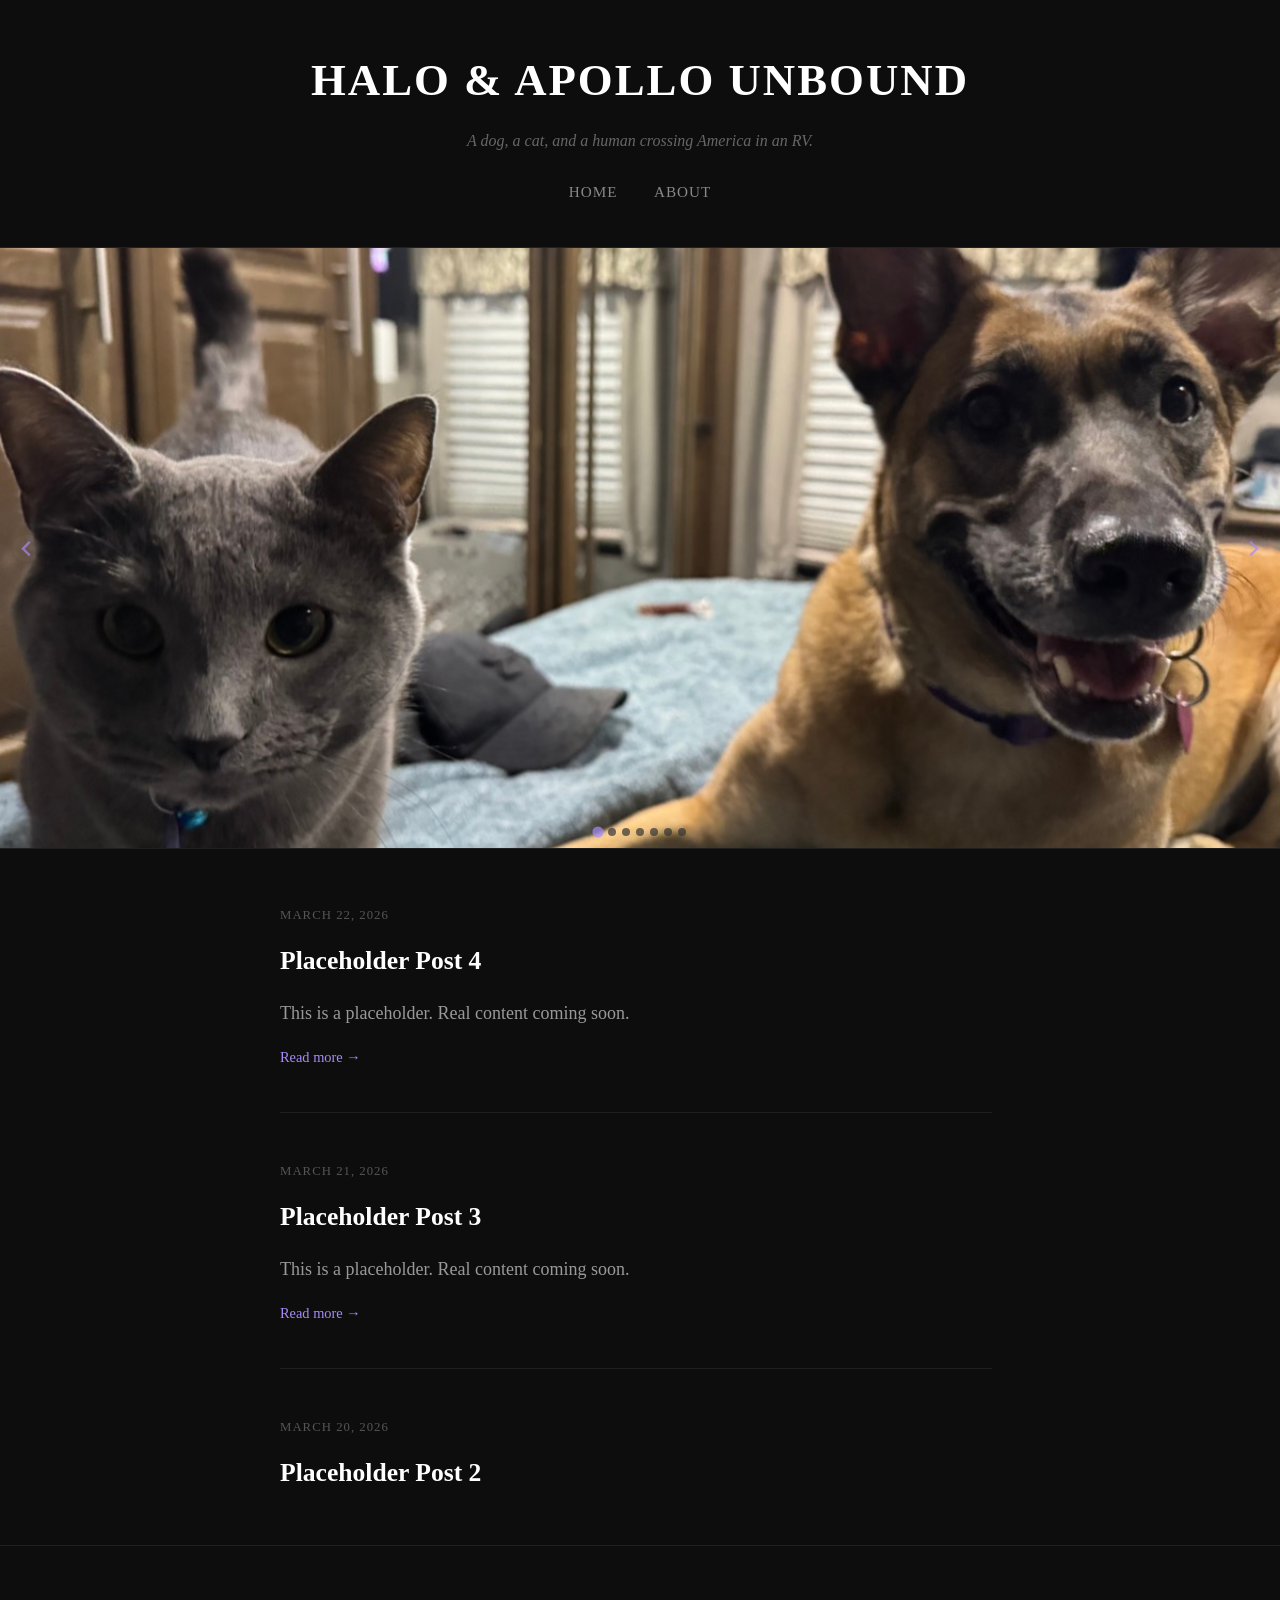
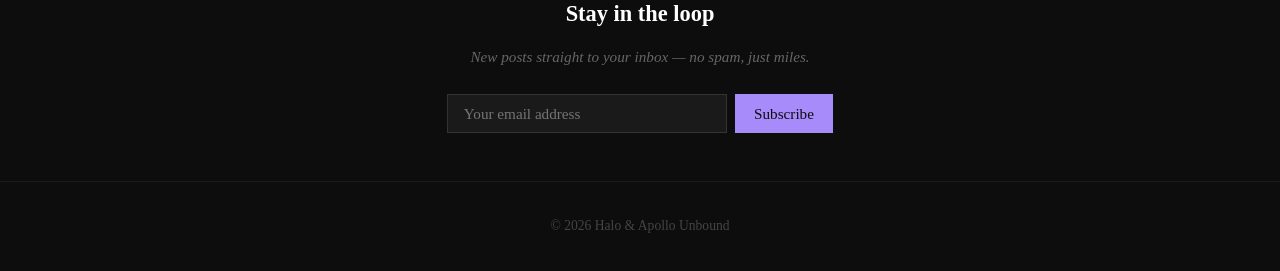
==== index.html @ 851cdb03 "Force subscribe form styles to override Buttondown CSS Co-Authored-By: Claude Sonnet 4.6 <noreply@an" ====
<!DOCTYPE html>
<html lang="en">
<head>
    <meta charset="UTF-8">
    <meta name="viewport" content="width=device-width, initial-scale=1.0">
    <title>Halo &amp; Apollo Unbound</title>
    <link rel="stylesheet" href="assets/css/style.css">
    <link rel="stylesheet" href="https://cdn.jsdelivr.net/npm/@splidejs/splide@4/dist/css/splide.min.css">
</head>
<body>

    <header>
        <div class="header-inner">
            <h1>Halo &amp; Apollo Unbound</h1>
            <p class="tagline">A dog, a cat, and a human crossing America in an RV.</p>
            <nav>
                <a href="index.html">Home</a>
                <a href="about.html">About</a>
            </nav>
        </div>
    </header>

    <section class="carousel-section">
        <div id="photo-carousel" class="splide">
            <div class="splide__track">
                <ul class="splide__list">
                    <li class="splide__slide zoom"><img src="assets/images/IMG_7715.jpeg" alt="Halo and Apollo on the road"></li>
                    <li class="splide__slide zoom"><img src="assets/images/IMG_7797.jpeg" alt="Halo and Apollo on the road"></li>
                    <li class="splide__slide zoom"><img src="assets/images/IMG_9609.jpeg" alt="Halo and Apollo on the road"></li>
                    <li class="splide__slide"><img src="assets/images/IMG_3210.jpeg" alt="Halo and Apollo on the road"></li>
                    <li class="splide__slide"><img src="assets/images/IMG_6826.jpeg" alt="Halo and Apollo on the road"></li>
                    <li class="splide__slide zoom"><img src="assets/images/IMG_7909.jpeg" alt="Halo and Apollo on the road"></li>
                    <li class="splide__slide"><img src="assets/images/IMG_7799.jpeg" alt="Halo and Apollo on the road"></li>
                </ul>
            </div>
        </div>
    </section>

    <main>
        <div class="container">
          <div class="posts-scroll">

            <!-- Post 4 -->
            <article class="post-card">
                <span class="post-date">March 22, 2026</span>
                <h2><a href="posts/post4.html">Placeholder Post 4</a></h2>
                <p>This is a placeholder. Real content coming soon.</p>
                <a href="posts/post4.html" class="read-more">Read more &rarr;</a>
            </article>

            <!-- Post 3 -->
            <article class="post-card">
                <span class="post-date">March 21, 2026</span>
                <h2><a href="posts/post3.html">Placeholder Post 3</a></h2>
                <p>This is a placeholder. Real content coming soon.</p>
                <a href="posts/post3.html" class="read-more">Read more &rarr;</a>
            </article>

            <!-- Post 2 -->
            <article class="post-card">
                <span class="post-date">March 20, 2026</span>
                <h2><a href="posts/post2.html">Placeholder Post 2</a></h2>
                <p>This is a placeholder. Real content coming soon.</p>
                <a href="posts/post2.html" class="read-more">Read more &rarr;</a>
            </article>

            <!-- Example Post 1 -->
            <article class="post-card">
                <span class="post-date">March 19, 2026</span>
                <h2><a href="posts/post1.html">The Beginning</a></h2>
                <p>Every story has to start somewhere. This is mine — a place to put thoughts, experiences, and whatever else feels worth writing down.</p>
                <a href="posts/post1.html" class="read-more">Read more &rarr;</a>
            </article>

          </div>
        </div>
    </main>

    <section class="subscribe-section">
        <div class="container">
            <h3>Stay in the loop</h3>
            <p>New posts straight to your inbox — no spam, just miles.</p>
            <form
                action="https://buttondown.com/api/emails/embed-subscribe/HaloAndApolloUnbound"
                method="post"
                class="embeddable-buttondown-form subscribe-form"
            >
                <input type="email" name="email" id="bd-email" placeholder="Your email address" />
                <input type="submit" value="Subscribe" />
            </form>
        </div>
    </section>

    <footer>
        <p>&copy; 2026 Halo &amp; Apollo Unbound</p>
    </footer>

    <script src="https://cdn.jsdelivr.net/npm/@splidejs/splide@4/dist/js/splide.min.js"></script>
    <script>
        new Splide('#photo-carousel', {
            type: 'loop',
            perPage: 1,
            autoplay: true,
            interval: 4000,
            pauseOnHover: true,
            arrows: true,
            pagination: true,
        }).mount();
    </script>
</body>
</html>
---- assets/css/style.css ----
/* === RESET === */
* {
    margin: 0;
    padding: 0;
    box-sizing: border-box;
}

/* === BASE === */
body {
    background-color: #0d0d0d;
    color: #d4d4d4;
    font-family: 'Georgia', serif;
    font-size: 18px;
    line-height: 1.8;
    min-height: 100vh;
    display: flex;
    flex-direction: column;
}

a {
    color: #a78bfa;
    text-decoration: none;
}

a:hover {
    color: #c4b5fd;
}

/* === HEADER === */
header {
    border-bottom: 1px solid #222;
    padding: 2.5rem 1rem;
    text-align: center;
}

.header-inner {
    max-width: 720px;
    margin: 0 auto;
}

header h1 {
    font-size: 2.8rem;
    color: #ffffff;
    letter-spacing: 2px;
    text-transform: uppercase;
}

.tagline {
    color: #666;
    font-style: italic;
    margin-top: 0.4rem;
    font-size: 1rem;
}

nav {
    margin-top: 1.2rem;
}

nav a {
    margin: 0 1rem;
    font-size: 0.95rem;
    text-transform: uppercase;
    letter-spacing: 1px;
    color: #888;
}

nav a:hover {
    color: #a78bfa;
}

/* === CAROUSEL === */
.carousel-section {
    width: 100%;
    background-color: #0a0a0a;
    border-bottom: 1px solid #1f1f1f;
}

#photo-carousel .splide__slide {
    height: 56.25vw;
    max-height: 600px;
    overflow: hidden;
}

#photo-carousel .splide__slide img {
    width: 100%;
    height: 100%;
    object-fit: contain;
    display: block;
}

#photo-carousel .splide__slide.zoom img {
    object-fit: cover;
}

.carousel-placeholder {
    aspect-ratio: 16 / 9;
    background-color: #1a1a1a;
    display: flex;
    align-items: center;
    justify-content: center;
    color: #333;
    font-size: 0.9rem;
    letter-spacing: 1px;
    text-transform: uppercase;
}

#photo-carousel .splide__arrow {
    background: rgba(255, 255, 255, 0.05);
}

#photo-carousel .splide__arrow svg {
    fill: #a78bfa;
}

#photo-carousel .splide__arrow:hover {
    background: rgba(167, 139, 250, 0.15);
}

#photo-carousel .splide__pagination__page {
    background: #333;
}

#photo-carousel .splide__pagination__page.is-active {
    background: #a78bfa;
}

/* === MAIN === */
main {
    flex: 1;
    padding: 3rem 1rem;
}

.container {
    max-width: 720px;
    margin: 0 auto;
}

.posts-scroll {
    max-height: 600px;
    overflow-y: auto;
    padding-right: 0.5rem;
}

.posts-scroll::-webkit-scrollbar {
    width: 4px;
}

.posts-scroll::-webkit-scrollbar-track {
    background: #1a1a1a;
}

.posts-scroll::-webkit-scrollbar-thumb {
    background: #333;
}

.posts-scroll::-webkit-scrollbar-thumb:hover {
    background: #a78bfa;
}

/* === POST CARD (index) === */
.post-card {
    border-bottom: 1px solid #1f1f1f;
    padding-bottom: 2.5rem;
    margin-bottom: 2.5rem;
}

.post-date {
    font-size: 0.8rem;
    color: #555;
    text-transform: uppercase;
    letter-spacing: 1px;
}

.post-card h2 {
    margin-top: 0.5rem;
    font-size: 1.6rem;
    color: #ffffff;
}

.post-card h2 a {
    color: #ffffff;
}

.post-card h2 a:hover {
    color: #a78bfa;
}

.post-card p {
    margin-top: 0.8rem;
    color: #999;
}

.read-more {
    display: inline-block;
    margin-top: 1rem;
    font-size: 0.9rem;
    color: #a78bfa;
}

/* === FULL POST === */
.post-full {
    max-width: 720px;
}

.post-full h2 {
    font-size: 2rem;
    color: #ffffff;
    margin-top: 0.5rem;
    margin-bottom: 1.5rem;
}

.post-full p {
    margin-bottom: 1.2rem;
    color: #bbb;
}

/* === SUBSCRIBE === */
.subscribe-section {
    border-top: 1px solid #1f1f1f;
    padding: 3rem 1rem;
    text-align: center;
}

.subscribe-section h3 {
    font-size: 1.4rem;
    color: #ffffff;
    margin-bottom: 0.5rem;
}

.subscribe-section p {
    color: #666;
    font-size: 0.95rem;
    margin-bottom: 1.5rem;
    font-style: italic;
}

.subscribe-form {
    display: flex !important;
    justify-content: center !important;
    gap: 0.5rem !important;
    flex-wrap: wrap !important;
}

.subscribe-form input[type="email"] {
    background: #1a1a1a !important;
    border: 1px solid #333 !important;
    color: #d4d4d4 !important;
    padding: 0.6rem 1rem !important;
    font-size: 0.95rem !important;
    font-family: 'Georgia', serif !important;
    width: 280px !important;
    outline: none !important;
    border-radius: 0 !important;
    box-shadow: none !important;
}

.subscribe-form input[type="email"]:focus {
    border-color: #a78bfa !important;
}

.subscribe-form input[type="submit"] {
    background: #a78bfa !important;
    color: #0d0d0d !important;
    border: none !important;
    padding: 0.6rem 1.2rem !important;
    font-size: 0.95rem !important;
    font-family: 'Georgia', serif !important;
    cursor: pointer !important;
    border-radius: 0 !important;
    box-shadow: none !important;
}

.subscribe-form input[type="submit"]:hover {
    background: #c4b5fd !important;
}

/* === FOOTER === */
footer {
    text-align: center;
    padding: 2rem 1rem;
    border-top: 1px solid #1a1a1a;
    color: #444;
    font-size: 0.85rem;
}
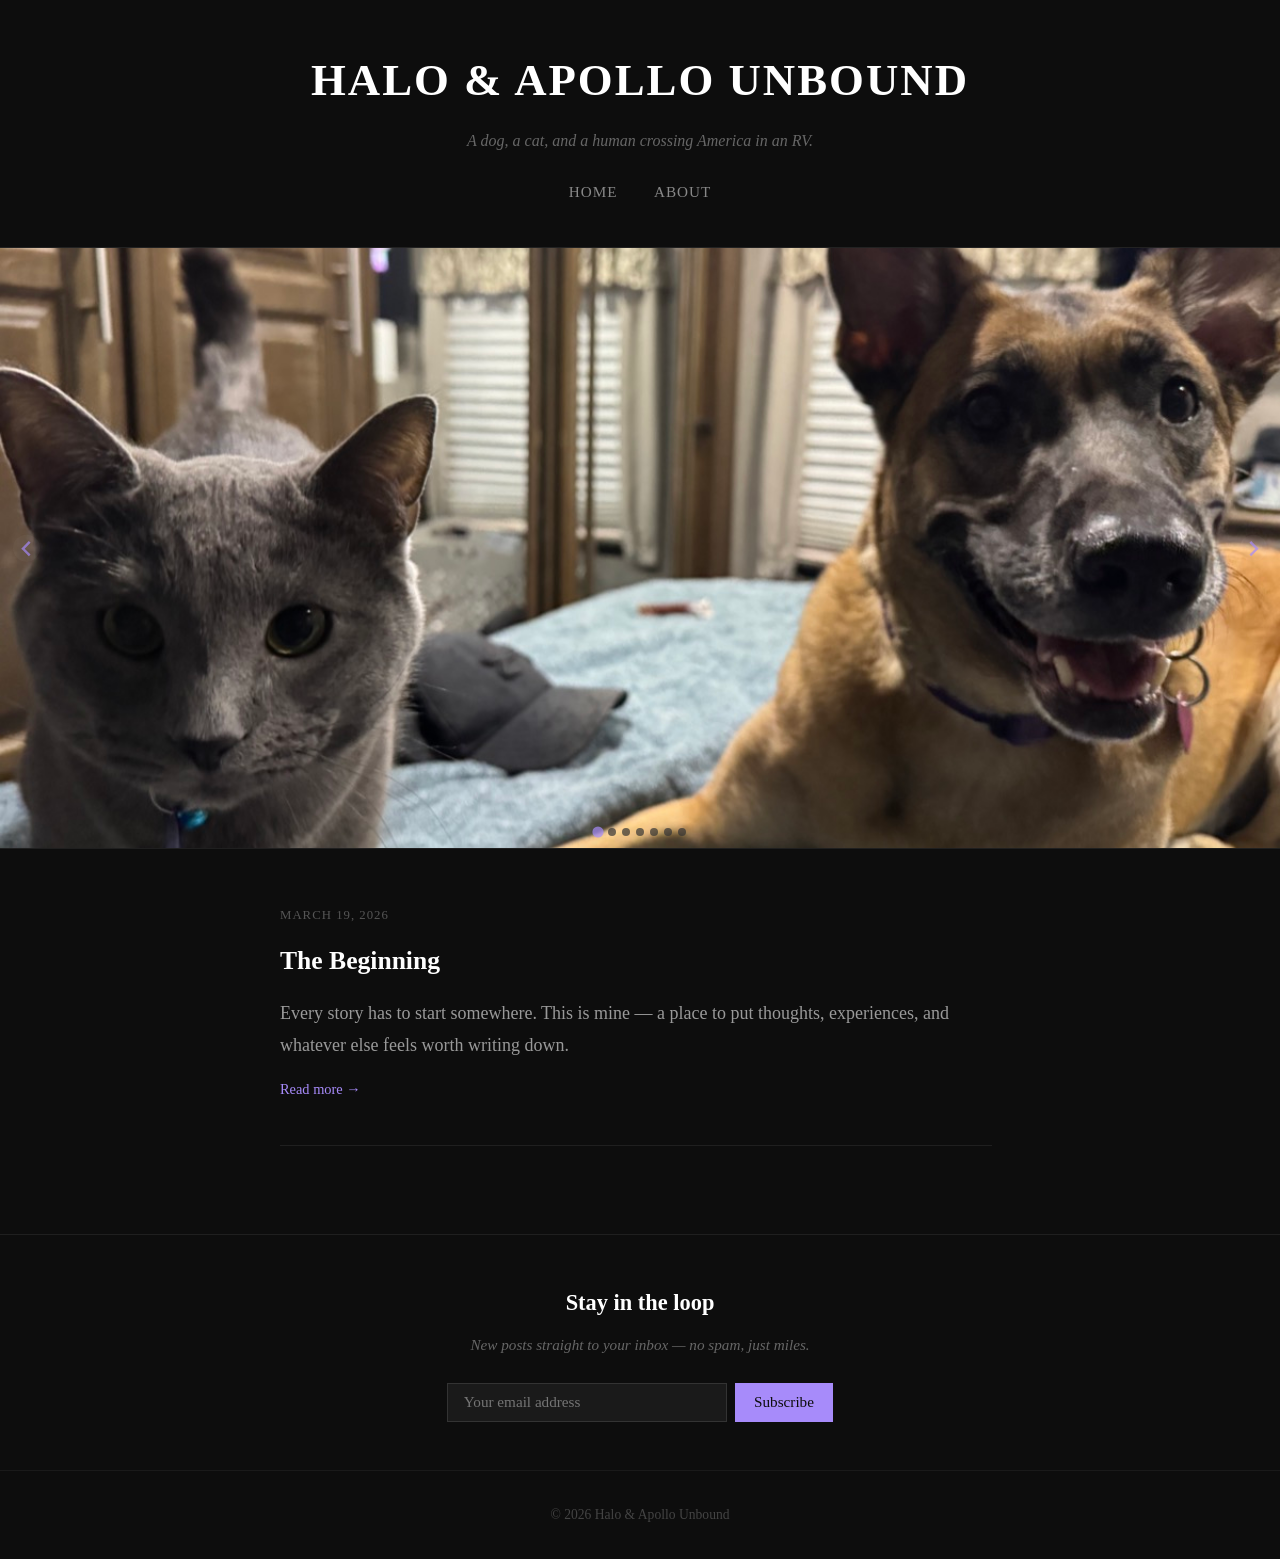
==== commit 604466ad: "Remove placeholder posts Co-Authored-By: Claude Sonnet 4.6 <noreply@anthropic.com>" ====
--- a/index.html
+++ b/index.html
@@ -39,30 +39,6 @@
     <main>
         <div class="container">
           <div class="posts-scroll">
-
-            <!-- Post 4 -->
-            <article class="post-card">
-                <span class="post-date">March 22, 2026</span>
-                <h2><a href="posts/post4.html">Placeholder Post 4</a></h2>
-                <p>This is a placeholder. Real content coming soon.</p>
-                <a href="posts/post4.html" class="read-more">Read more &rarr;</a>
-            </article>
-
-            <!-- Post 3 -->
-            <article class="post-card">
-                <span class="post-date">March 21, 2026</span>
-                <h2><a href="posts/post3.html">Placeholder Post 3</a></h2>
-                <p>This is a placeholder. Real content coming soon.</p>
-                <a href="posts/post3.html" class="read-more">Read more &rarr;</a>
-            </article>
-
-            <!-- Post 2 -->
-            <article class="post-card">
-                <span class="post-date">March 20, 2026</span>
-                <h2><a href="posts/post2.html">Placeholder Post 2</a></h2>
-                <p>This is a placeholder. Real content coming soon.</p>
-                <a href="posts/post2.html" class="read-more">Read more &rarr;</a>
-            </article>
 
             <!-- Example Post 1 -->
             <article class="post-card">
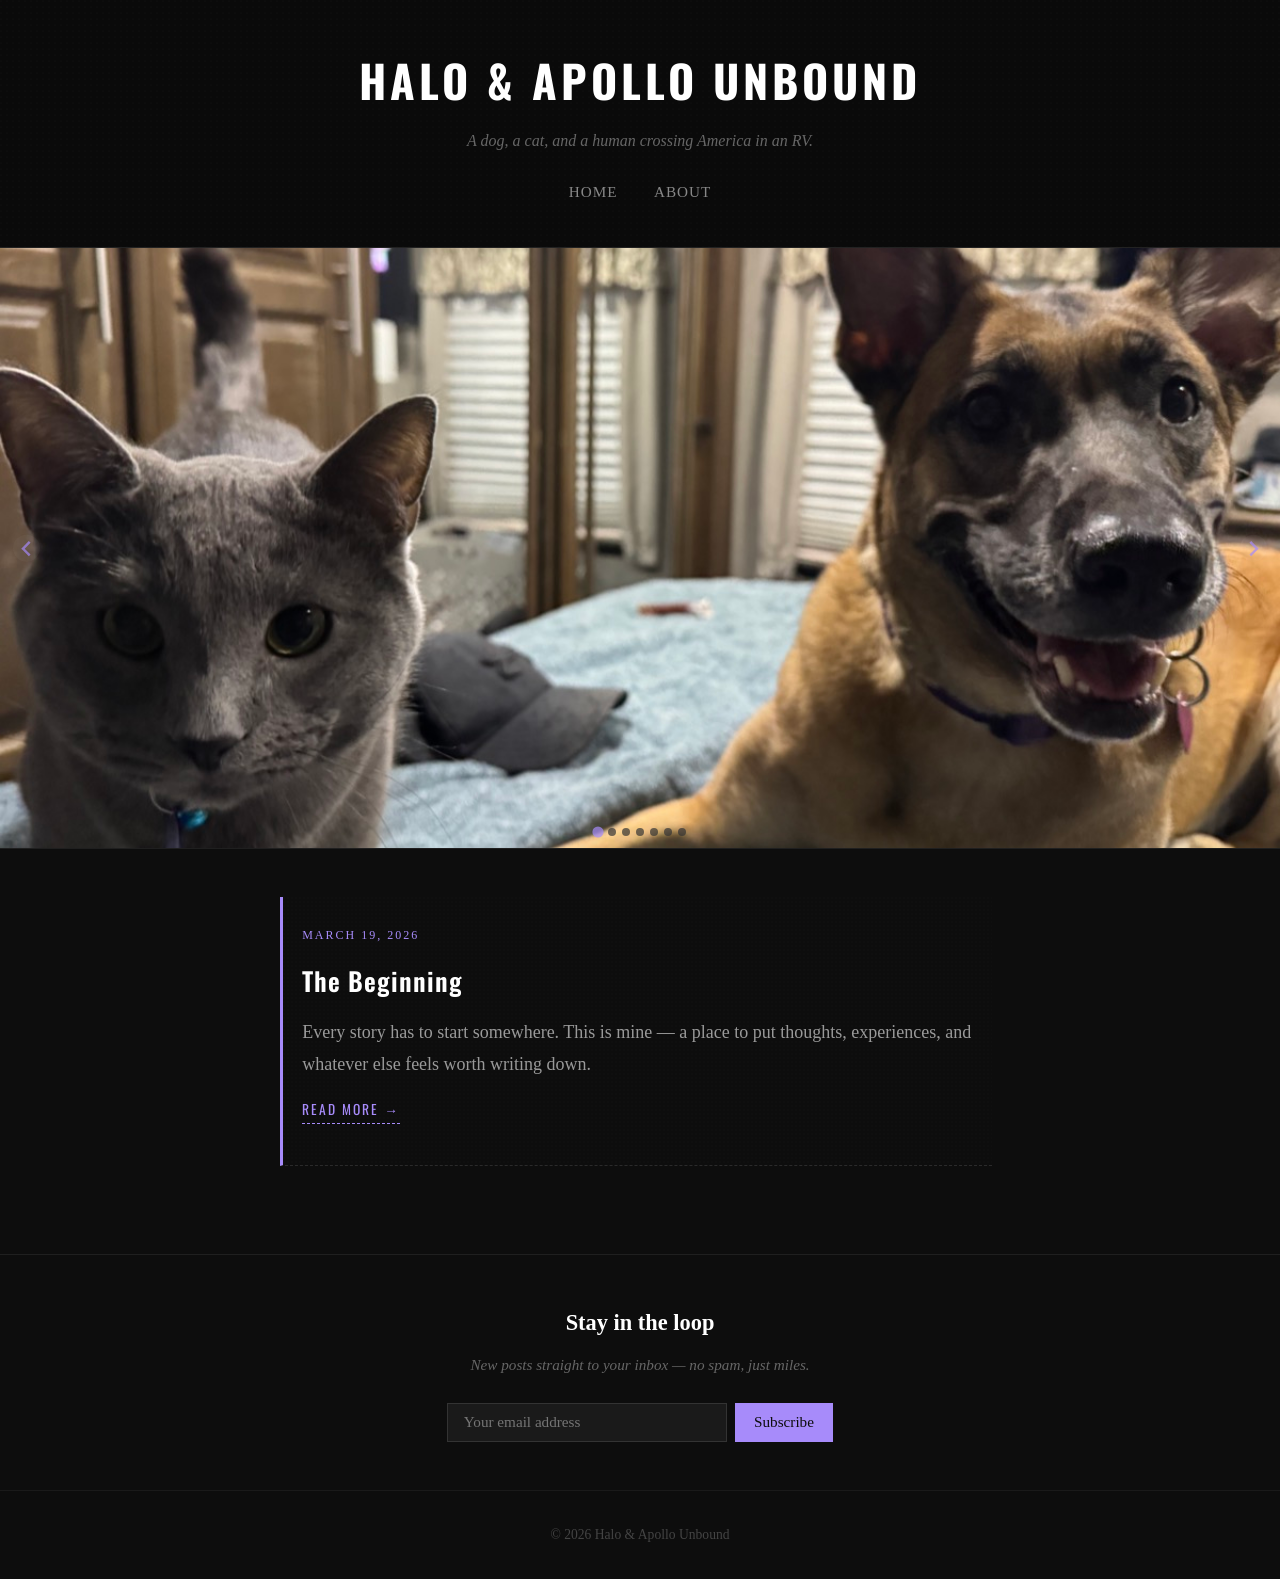
==== commit 50c73ee4: "Add adventure styling: Oswald font, header texture, dashed dividers, styled read more Co-Authored-By" ====
--- a/index.html
+++ b/index.html
@@ -5,6 +5,8 @@
     <meta name="viewport" content="width=device-width, initial-scale=1.0">
     <title>Halo &amp; Apollo Unbound</title>
     <link rel="stylesheet" href="assets/css/style.css">
+    <link rel="preconnect" href="https://fonts.googleapis.com">
+    <link href="https://fonts.googleapis.com/css2?family=Oswald:wght@400;600;700&display=swap" rel="stylesheet">
     <link rel="stylesheet" href="https://cdn.jsdelivr.net/npm/@splidejs/splide@4/dist/css/splide.min.css">
 </head>
 <body>
--- a/assets/css/style.css
+++ b/assets/css/style.css
@@ -31,6 +31,8 @@
     border-bottom: 1px solid #222;
     padding: 2.5rem 1rem;
     text-align: center;
+    background: linear-gradient(180deg, #0a0a0a 0%, #0d0d0d 100%);
+    background-image: url("data:image/svg+xml,%3Csvg xmlns='http://www.w3.org/2000/svg' width='6' height='6'%3E%3Crect width='6' height='6' fill='%230a0a0a'/%3E%3Ccircle cx='1' cy='1' r='0.6' fill='%23121212'/%3E%3C/svg%3E");
 }
 
 .header-inner {
@@ -41,8 +43,10 @@
 header h1 {
     font-size: 2.8rem;
     color: #ffffff;
-    letter-spacing: 2px;
-    text-transform: uppercase;
+    letter-spacing: 4px;
+    text-transform: uppercase;
+    font-family: 'Oswald', sans-serif;
+    font-weight: 700;
 }
 
 .tagline {
@@ -159,22 +163,37 @@
 
 /* === POST CARD (index) === */
 .post-card {
-    border-bottom: 1px solid #1f1f1f;
+    border-bottom: 1px dashed #2a2a2a;
     padding-bottom: 2.5rem;
     margin-bottom: 2.5rem;
+    padding-left: 1.2rem;
+    border-left: 3px solid #a78bfa;
+    background: linear-gradient(135deg, #111111 0%, #0d0d0d 100%);
+    background-image: url("data:image/svg+xml,%3Csvg xmlns='http://www.w3.org/2000/svg' width='4' height='4'%3E%3Crect width='4' height='4' fill='%230d0d0d'/%3E%3Ccircle cx='1' cy='1' r='0.5' fill='%23161616'/%3E%3C/svg%3E");
+    padding-top: 1.2rem;
+    padding-right: 1rem;
+    transition: border-left-color 0.2s ease;
+}
+
+.post-card:hover {
+    border-left-color: #c4b5fd;
 }
 
 .post-date {
-    font-size: 0.8rem;
-    color: #555;
-    text-transform: uppercase;
-    letter-spacing: 1px;
+    font-size: 0.75rem;
+    color: #a78bfa;
+    text-transform: uppercase;
+    letter-spacing: 2px;
+    font-style: normal;
 }
 
 .post-card h2 {
     margin-top: 0.5rem;
     font-size: 1.6rem;
     color: #ffffff;
+    font-family: 'Oswald', sans-serif;
+    font-weight: 600;
+    letter-spacing: 1px;
 }
 
 .post-card h2 a {
@@ -193,8 +212,18 @@
 .read-more {
     display: inline-block;
     margin-top: 1rem;
-    font-size: 0.9rem;
-    color: #a78bfa;
+    font-size: 0.85rem;
+    color: #a78bfa;
+    text-transform: uppercase;
+    letter-spacing: 2px;
+    font-family: 'Oswald', sans-serif;
+    border-bottom: 1px dashed #a78bfa;
+    padding-bottom: 2px;
+}
+
+.read-more:hover {
+    color: #c4b5fd;
+    border-bottom-color: #c4b5fd;
 }
 
 /* === FULL POST === */
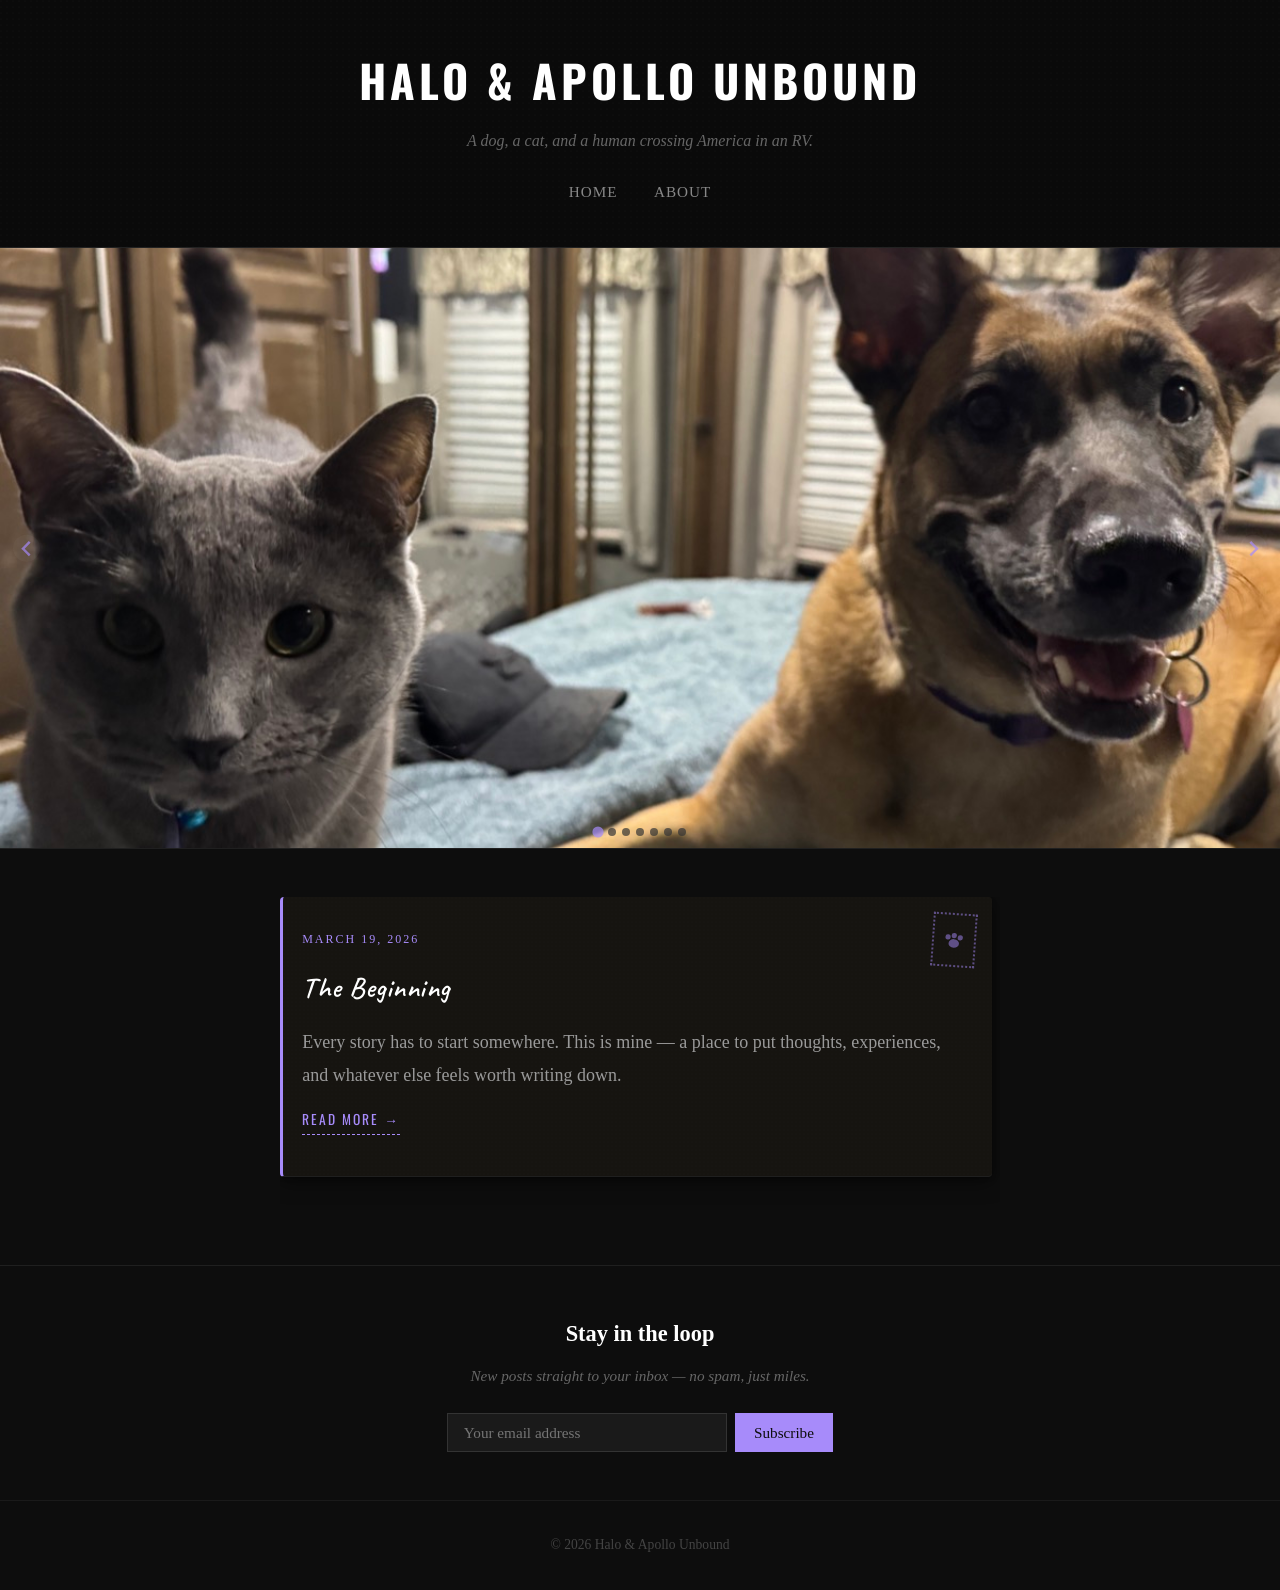
==== commit c49d7c7c: "Add postcard styling with stamp, shadow, handwritten font Co-Authored-By: Claude Sonnet 4.6 <noreply" ====
--- a/index.html
+++ b/index.html
@@ -4,9 +4,11 @@
     <meta charset="UTF-8">
     <meta name="viewport" content="width=device-width, initial-scale=1.0">
     <title>Halo &amp; Apollo Unbound</title>
+    <link rel="icon" type="image/svg+xml" href="assets/favicon.svg?v=2">
+    <link rel="shortcut icon" href="assets/favicon.svg?v=2">
     <link rel="stylesheet" href="assets/css/style.css">
     <link rel="preconnect" href="https://fonts.googleapis.com">
-    <link href="https://fonts.googleapis.com/css2?family=Oswald:wght@400;600;700&display=swap" rel="stylesheet">
+    <link href="https://fonts.googleapis.com/css2?family=Oswald:wght@400;600;700&family=Caveat:wght@600&display=swap" rel="stylesheet">
     <link rel="stylesheet" href="https://cdn.jsdelivr.net/npm/@splidejs/splide@4/dist/css/splide.min.css">
 </head>
 <body>
@@ -44,6 +46,7 @@
 
             <!-- Example Post 1 -->
             <article class="post-card">
+                <a href="posts/post1.html" class="post-stamp"></a>
                 <span class="post-date">March 19, 2026</span>
                 <h2><a href="posts/post1.html">The Beginning</a></h2>
                 <p>Every story has to start somewhere. This is mine — a place to put thoughts, experiences, and whatever else feels worth writing down.</p>
--- a/assets/css/style.css
+++ b/assets/css/style.css
@@ -161,22 +161,78 @@
     background: #a78bfa;
 }
 
+/* === PAGE TRANSITION === */
+body {
+    animation: fadeIn 0.4s ease;
+}
+
+/* === ANIMATIONS === */
+@keyframes fadeSlideUp {
+    from {
+        opacity: 0;
+        transform: translateY(40px);
+    }
+    to {
+        opacity: 1;
+        transform: translateY(0);
+    }
+}
+
+@keyframes fadeIn {
+    from { opacity: 0; }
+    to { opacity: 1; }
+}
+
 /* === POST CARD (index) === */
 .post-card {
-    border-bottom: 1px dashed #2a2a2a;
+    animation: fadeSlideUp 0.7s ease forwards;
+    opacity: 0;
+    border-bottom: 1px solid #1f1f1f;
     padding-bottom: 2.5rem;
     margin-bottom: 2.5rem;
     padding-left: 1.2rem;
     border-left: 3px solid #a78bfa;
-    background: linear-gradient(135deg, #111111 0%, #0d0d0d 100%);
-    background-image: url("data:image/svg+xml,%3Csvg xmlns='http://www.w3.org/2000/svg' width='4' height='4'%3E%3Crect width='4' height='4' fill='%230d0d0d'/%3E%3Ccircle cx='1' cy='1' r='0.5' fill='%23161616'/%3E%3C/svg%3E");
-    padding-top: 1.2rem;
-    padding-right: 1rem;
-    transition: border-left-color 0.2s ease;
-}
+    background-color: #161410;
+    background-image: url("data:image/svg+xml,%3Csvg xmlns='http://www.w3.org/2000/svg' width='4' height='4'%3E%3Crect width='4' height='4' fill='%23161410'/%3E%3Ccircle cx='1' cy='1' r='0.6' fill='%231a1815'/%3E%3C/svg%3E");
+    padding-top: 1.5rem;
+    padding-right: 1.5rem;
+    border-radius: 4px;
+    box-shadow: 0 4px 20px rgba(0, 0, 0, 0.5), 0 1px 4px rgba(0,0,0,0.3);
+    transition: border-left-color 0.2s ease, box-shadow 0.2s ease;
+    position: relative;
+}
+
+.post-stamp {
+    position: absolute;
+    top: 1rem;
+    right: 1rem;
+    width: 44px;
+    height: 54px;
+    border: 2px dotted #a78bfa;
+    opacity: 0.5;
+    transform: rotate(4deg);
+    background-image: url("data:image/svg+xml,%3Csvg xmlns='http://www.w3.org/2000/svg' viewBox='0 0 32 32'%3E%3Cellipse cx='16' cy='20' rx='6' ry='5' fill='%23a78bfa'/%3E%3Ccircle cx='9' cy='13' r='3' fill='%23a78bfa'/%3E%3Ccircle cx='16' cy='11' r='3' fill='%23a78bfa'/%3E%3Ccircle cx='23' cy='13' r='3' fill='%23a78bfa'/%3E%3C/svg%3E");
+    background-repeat: no-repeat;
+    background-position: center;
+    background-size: 28px;
+    display: block;
+}
+
+.post-stamp:hover {
+    opacity: 1;
+    transform: rotate(4deg) scale(1.05);
+    transition: opacity 0.2s ease, transform 0.2s ease;
+}
+
+.post-card:nth-child(1) { animation-delay: 0.1s; }
+.post-card:nth-child(2) { animation-delay: 0.2s; }
+.post-card:nth-child(3) { animation-delay: 0.3s; }
+.post-card:nth-child(4) { animation-delay: 0.4s; }
+.post-card:nth-child(5) { animation-delay: 0.5s; }
 
 .post-card:hover {
     border-left-color: #c4b5fd;
+    box-shadow: 0 6px 28px rgba(0, 0, 0, 0.6), 0 2px 6px rgba(167, 139, 250, 0.1);
 }
 
 .post-date {
@@ -189,11 +245,11 @@
 
 .post-card h2 {
     margin-top: 0.5rem;
-    font-size: 1.6rem;
-    color: #ffffff;
-    font-family: 'Oswald', sans-serif;
+    font-size: 1.8rem;
+    color: #e8e0d0;
+    font-family: 'Caveat', cursive;
     font-weight: 600;
-    letter-spacing: 1px;
+    letter-spacing: 0.5px;
 }
 
 .post-card h2 a {
@@ -224,6 +280,8 @@
 .read-more:hover {
     color: #c4b5fd;
     border-bottom-color: #c4b5fd;
+    letter-spacing: 3px;
+    transition: letter-spacing 0.2s ease, color 0.2s ease;
 }
 
 /* === FULL POST === */
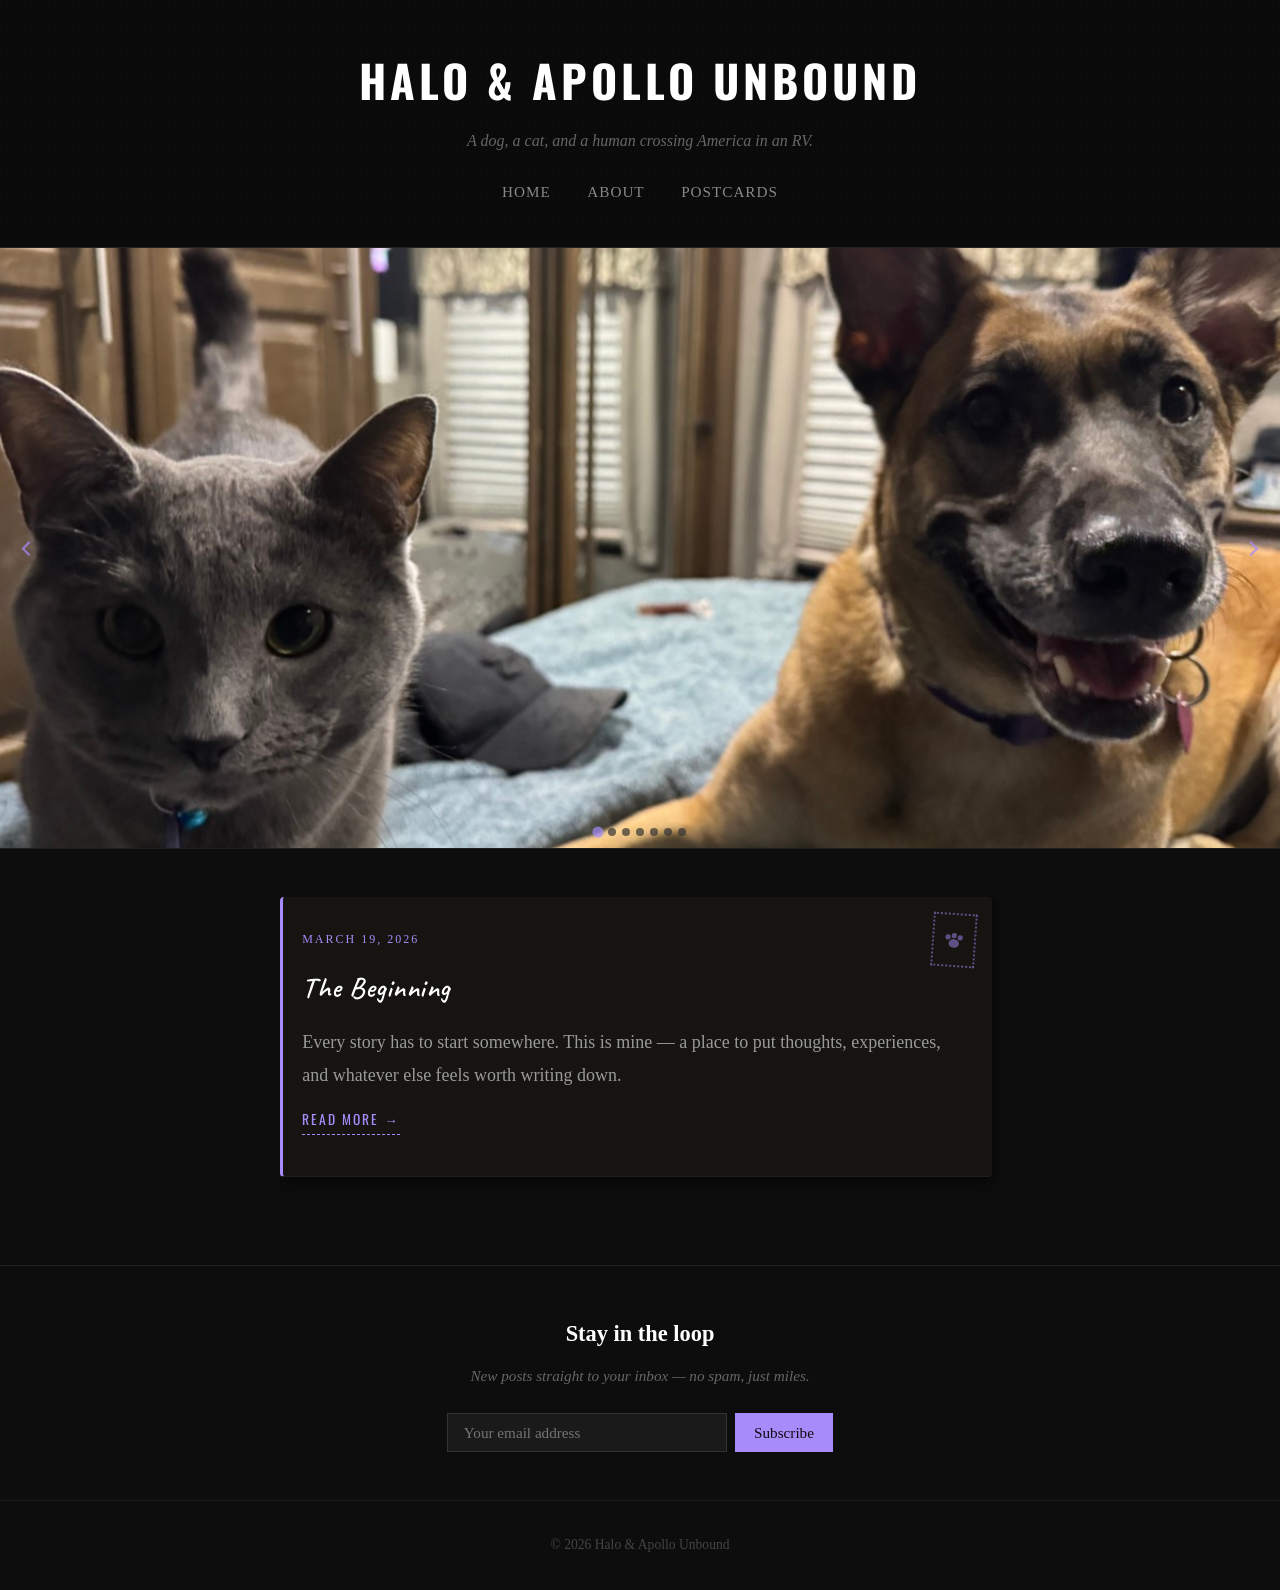
==== commit b5f1a38b: "Add Postcards nav link, scroll animation, smooth scroll Co-Authored-By: Claude Sonnet 4.6 <noreply@a" ====
--- a/index.html
+++ b/index.html
@@ -20,6 +20,7 @@
             <nav>
                 <a href="index.html">Home</a>
                 <a href="about.html">About</a>
+                <a href="#postcards" onclick="event.preventDefault(); document.getElementById('postcards').scrollIntoView({behavior: 'smooth', block: 'start'});">Postcards</a>
             </nav>
         </div>
     </header>
@@ -42,7 +43,7 @@
 
     <main>
         <div class="container">
-          <div class="posts-scroll">
+          <div class="posts-scroll" id="postcards">
 
             <!-- Example Post 1 -->
             <article class="post-card">
@@ -76,6 +77,19 @@
         <p>&copy; 2026 Halo &amp; Apollo Unbound</p>
     </footer>
 
+    <script>
+        const observer = new IntersectionObserver((entries) => {
+            entries.forEach(entry => {
+                if (entry.isIntersecting) {
+                    entry.target.classList.add('visible');
+                } else {
+                    entry.target.classList.remove('visible');
+                }
+            });
+        }, { threshold: 0.1 });
+
+        document.querySelectorAll('.post-card').forEach(card => observer.observe(card));
+    </script>
     <script src="https://cdn.jsdelivr.net/npm/@splidejs/splide@4/dist/js/splide.min.js"></script>
     <script>
         new Splide('#photo-carousel', {
--- a/assets/css/style.css
+++ b/assets/css/style.css
@@ -1,3 +1,7 @@
+html {
+    scroll-behavior: smooth;
+}
+
 /* === RESET === */
 * {
     margin: 0;
@@ -185,7 +189,6 @@
 
 /* === POST CARD (index) === */
 .post-card {
-    animation: fadeSlideUp 0.7s ease forwards;
     opacity: 0;
     border-bottom: 1px solid #1f1f1f;
     padding-bottom: 2.5rem;
@@ -224,11 +227,15 @@
     transition: opacity 0.2s ease, transform 0.2s ease;
 }
 
-.post-card:nth-child(1) { animation-delay: 0.1s; }
-.post-card:nth-child(2) { animation-delay: 0.2s; }
-.post-card:nth-child(3) { animation-delay: 0.3s; }
-.post-card:nth-child(4) { animation-delay: 0.4s; }
-.post-card:nth-child(5) { animation-delay: 0.5s; }
+.post-card.visible {
+    animation: fadeSlideUp 0.7s ease forwards;
+}
+
+.post-card.visible:nth-child(1) { animation-delay: 0.1s; }
+.post-card.visible:nth-child(2) { animation-delay: 0.2s; }
+.post-card.visible:nth-child(3) { animation-delay: 0.3s; }
+.post-card.visible:nth-child(4) { animation-delay: 0.4s; }
+.post-card.visible:nth-child(5) { animation-delay: 0.5s; }
 
 .post-card:hover {
     border-left-color: #c4b5fd;
